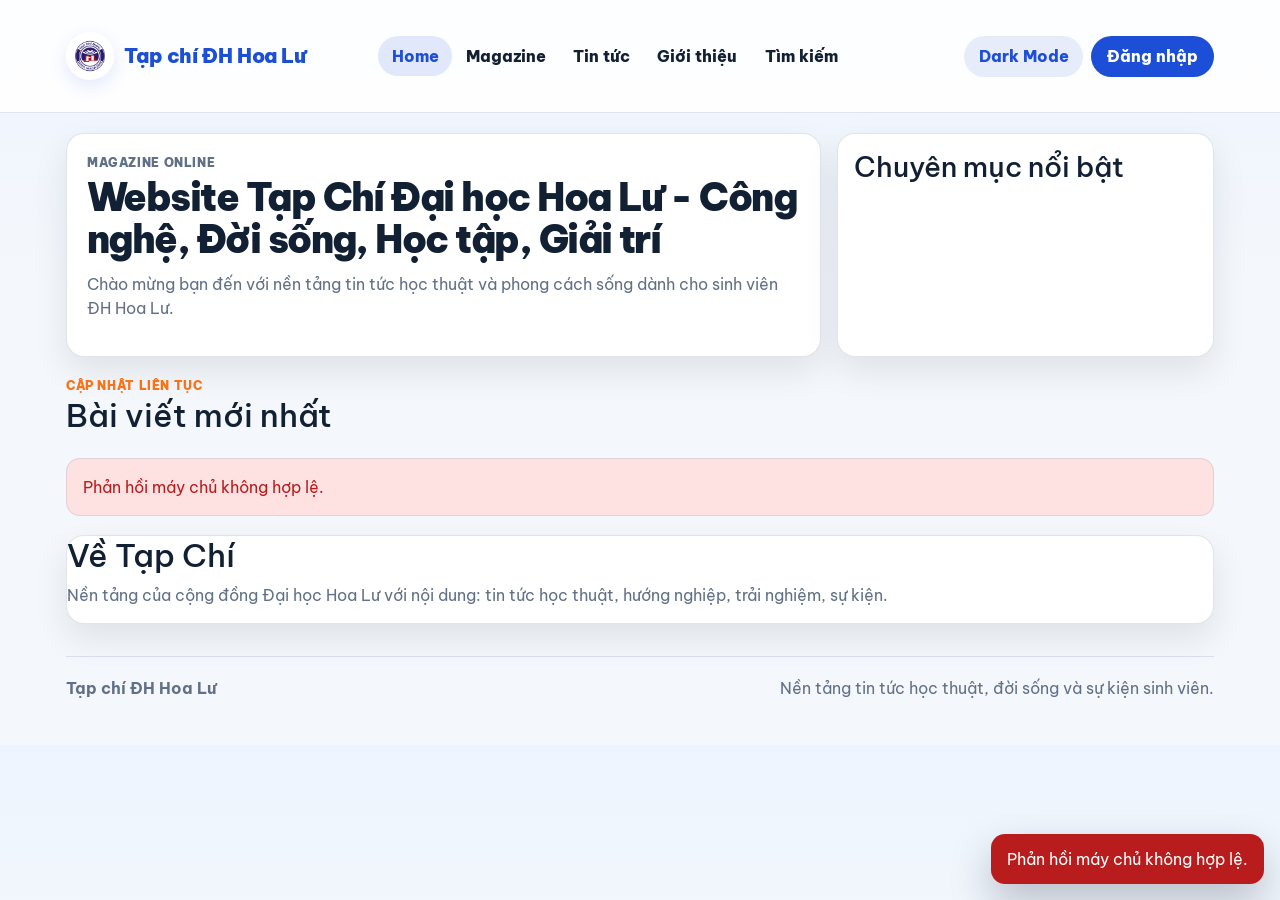
==== pages/index.html @ 2a37db9c "Sync HluvMZ with fixed magazine UI" ====
<!DOCTYPE html>
<html lang="vi">
<head>
    <meta charset="UTF-8" />
    <meta name="viewport" content="width=device-width, initial-scale=1.0" />
    <title>Tạp chí ĐH Hoa Lư | Trang chủ</title>
    <link rel="preconnect" href="https://fonts.googleapis.com">
    <link rel="preconnect" href="https://fonts.gstatic.com" crossorigin>
    <link href="https://fonts.googleapis.com/css2?family=Be+Vietnam+Pro:wght@400;600;700;800;900&display=swap" rel="stylesheet">
    <link href="https://cdn.jsdelivr.net/npm/bootstrap@5.3.3/dist/css/bootstrap.min.css" rel="stylesheet">
    <link rel="stylesheet" href="../assets/css/main.css" />
</head>
<body>
    <div class="sticky-progress" id="reading-progress"></div>
    <header class="site-header" id="site-header"></header>
    <main>
        <section class="hero">
            <div class="hero-main">
                <p class="story-meta">Magazine Online</p>
                <h1>Website Tạp Chí Đại học Hoa Lư - Công nghệ, Đời sống, Học tập, Giải trí</h1>
                <p>Chào mừng bạn đến với nền tảng tin tức học thuật và phong cách sống dành cho sinh viên ĐH Hoa Lư.</p>
                <div class="filters" id="category-filters"></div>
            </div>
            <aside class="right-aside p-3">
                <h3>Chuyên mục nổi bật</h3>
                <div class="featured-cats" id="featured-cats"></div>
            </aside>
        </section>
        <section id="news" class="section">
            <div class="section-heading">
                <div>
                    <p class="story-meta">Cập nhật liên tục</p>
                    <h2>Bài viết mới nhất</h2>
                </div>
                <button class="chip" id="load-more">Xem thêm</button>
            </div>
            <div id="articles" class="story-grid"></div>
        </section>
        <section id="about" class="section">
            <div class="panel">
                <h2>Về Tạp Chí</h2>
                <p style="color:var(--muted);">Nền tảng của cộng đồng Đại học Hoa Lư với nội dung: tin tức học thuật, hướng nghiệp, trải nghiệm, sự kiện.</p>
            </div>
        </section>
    </main>
    <button id="back-top">↑</button>
    <script src="https://cdn.jsdelivr.net/npm/bootstrap@5.3.3/dist/js/bootstrap.bundle.min.js"></script>
    <script src="../config/constants.js"></script>
    <script src="../config/messages.js"></script>
    <script src="../utils/storage.js"></script>
    <script src="../utils/validators.js"></script>
    <script src="../utils/helpers.js"></script>
    <script src="../services/api.js"></script>
    <script src="../services/postService.js"></script>
    <script src="../services/userService.js"></script>
    <script src="../services/bookmarkService.js"></script>
    <script src="../services/authService.js"></script>
    <script src="../components/articleCard.js"></script>
    <script src="../components/header.js"></script>
    <script src="../components/footer.js"></script>
    <script src="../scripts/index.js"></script>
</body>
</html>
---- assets/css/main.css ----
:root{
    --bg:#f4f7fb;
    --surface:#fff;
    --text:#122033;
    --muted:#607086;
    --accent:#1d4ed8;
    --accent-2:#f97316;
    --line:rgba(148,163,184,.28);
    --shadow:0 14px 35px rgba(15,23,42,.09);
}

[data-theme="dark"]{
    --bg:#07111f;
    --surface:#111d2f;
    --text:#e8eef8;
    --muted:#9fb0c8;
    --accent:#60a5fa;
    --accent-2:#fb923c;
    --line:rgba(148,163,184,.2);
    --shadow:0 18px 45px rgba(0,0,0,.25);
}

*{box-sizing:border-box}
body{margin:0;background:linear-gradient(180deg,#eef5ff 0%,var(--bg) 38%,var(--bg) 100%);color:var(--text);font-family:"Be Vietnam Pro",Inter,system-ui,-apple-system,Segoe UI,sans-serif}
[data-theme="dark"] body{background:linear-gradient(180deg,#07111f 0%,#0b1422 45%,#07111f 100%)}
a{text-decoration:none}
input,select,textarea,button{font:inherit}
body,p,h1,h2,h3,h4,h5,h6,span,small,strong,li,article,section,div,label{cursor:default}
a,button,select,.chip,.btn,.story-card,.cardsmall,.tab,.profile-tab,.profile-action,.user-area,.featured-cats button{cursor:pointer}
input,textarea,[contenteditable="true"]{cursor:text}

.site-header{position:sticky;top:0;z-index:1030;background:rgba(255,255,255,.88);backdrop-filter:blur(16px);border-bottom:1px solid var(--line)}
[data-theme="dark"] .site-header{background:rgba(17,29,47,.9)}
.site-navbar{min-height:74px}
.brand{display:flex;align-items:center;gap:.65rem;font-weight:900;color:var(--accent)!important;letter-spacing:-.02em}
.site-logo{width:48px;height:48px;border-radius:50%;object-fit:contain;background:#fff;box-shadow:0 6px 18px rgba(29,78,216,.12)}
.nav-links .nav-link{font-weight:750;color:var(--text);border-radius:999px;padding:.5rem .85rem!important}
.nav-links .nav-link:hover,.nav-links .nav-link.active{background:rgba(29,78,216,.12);color:var(--accent)!important}
.navbar-toggler{border-color:var(--line)}
.actions{margin-left:auto}
.chip,.btn{border:0;border-radius:999px;cursor:pointer;padding:.52rem .9rem;font-weight:750}
.chip{background:rgba(29,78,216,.1);color:var(--accent)}
.chip.active{background:rgba(29,78,216,.2);color:var(--accent);box-shadow:inset 0 0 0 1px rgba(29,78,216,.18)}
.btn{background:var(--accent);color:#fff}
.btn.primary{background:var(--accent)}
.btn.secondary{background:var(--accent-2)}
.auth-area{display:flex;align-items:center}
.user-area{display:flex;align-items:center;gap:.55rem;border:0;border-radius:999px;background:rgba(29,78,216,.08);color:var(--text);padding:.25rem .6rem;cursor:pointer;max-width:220px}
.user-area img{width:38px;height:38px;border-radius:50%;object-fit:cover;border:2px solid var(--accent)}
.user-name{font-size:.9rem;font-weight:800;white-space:nowrap;overflow:hidden;text-overflow:ellipsis}

.sticky-progress{position:fixed;top:0;left:0;width:100%;height:4px;background:var(--accent);z-index:1040;transform:scaleX(0);transform-origin:left}
.hero{max-width:1180px;margin:1.25rem auto;padding:0 1rem;display:grid;grid-template-columns:2fr 1fr;gap:1rem}
.hero-main,.hero-left,.right-aside,.panel,.section-card{background:var(--surface);border-radius:18px;box-shadow:var(--shadow);border:1px solid var(--line)}
.hero-main,.hero-left{padding:1.25rem}
.hero h1{font-size:clamp(1.8rem,3vw,3rem);line-height:1.08;font-weight:900;letter-spacing:-.04em;margin:.25rem 0 .75rem}
.hero p{color:var(--muted)}
.filters,.featured-cats{display:flex;flex-wrap:wrap;gap:.55rem;margin-top:1rem}
.featured-cats button{padding:.45rem .8rem;border:1px solid var(--line);background:var(--surface);color:var(--accent);border-radius:999px;font-weight:750}
.section,.container{max-width:1180px;margin:1.2rem auto;padding:0 1rem}
.section-heading{display:flex;align-items:center;justify-content:space-between;gap:1rem;margin-bottom:1rem}
.story-meta{margin:0;font-size:.78rem;font-weight:900;color:var(--accent-2);text-transform:uppercase;letter-spacing:.05em}
.story-grid{display:grid;grid-template-columns:repeat(3,minmax(0,1fr));gap:1rem}
.story-card{background:var(--surface);border:1px solid var(--line);border-radius:18px;overflow:hidden;cursor:pointer;box-shadow:var(--shadow);transition:transform .18s,box-shadow .18s}
.story-card:hover{transform:translateY(-4px);box-shadow:0 20px 40px rgba(15,23,42,.16)}
.story-card img{width:100%;height:178px;object-fit:cover;display:block;background:#e2e8f0}
.story-body{padding:1rem}
.story-title{font-size:1.08rem;line-height:1.35;margin:.35rem 0 .65rem;font-weight:900}
.story-desc{color:var(--muted);margin:0}
.story-date{display:inline-block;margin-top:.75rem;color:var(--muted);font-size:.84rem}

.container > .panel,.panel + .panel,.footer-section{margin-top:1rem}
.user-info{display:flex;gap:1rem;align-items:center}
.user-info img{width:90px;height:90px;border-radius:50%;object-fit:cover;border:3px solid var(--accent)}
.profile-extra{color:var(--muted);font-weight:750;margin:.25rem 0 .75rem}
.divider{height:1px;background:var(--line);margin:1rem 0}
.profile-tabs{display:flex;flex-wrap:wrap;gap:.65rem;margin-top:1rem}
.profile-tab{display:inline-flex;align-items:center;gap:.45rem;border:0;border-radius:999px;background:rgba(29,78,216,.1);color:var(--accent);padding:.65rem 1rem;font-weight:850}
.profile-tab.active{background:var(--accent);color:#fff}
.profile-view{display:none}
.profile-view.active{display:block}
.profile-actions{display:grid;grid-template-columns:repeat(4,minmax(0,1fr));gap:.85rem}
.profile-action{display:flex;align-items:center;justify-content:space-between;gap:.75rem;min-height:74px;padding:1rem;border-radius:18px;background:rgba(29,78,216,.09);color:var(--accent);font-weight:900;border:1px solid rgba(29,78,216,.18);transition:.18s}
.profile-action:hover{transform:translateY(-2px);background:rgba(29,78,216,.14);color:var(--accent)}
.profile-action.primary{background:var(--accent);color:#fff;justify-content:center}
.account-actions{display:flex;flex-wrap:wrap;gap:.65rem}
.security-note{color:var(--muted);margin:.25rem 0 1rem}
.card-actions{display:flex;flex-wrap:wrap;gap:.45rem;margin-top:.75rem}
.btn-small{font-size:.85rem;padding:.42rem .7rem}
.btn-edit{background:#0284c7}
.btn-delete,.btn-logout{background:#dc2626}

form label{display:block;margin:.75rem 0 .35rem;font-weight:800}
form input,form select,form textarea,.search-box input{display:block;width:100%;padding:.78rem .9rem;border:1px solid #cbd5e1;border-radius:12px;background:var(--surface);color:var(--text);outline:0}
form input:focus,form select:focus,form textarea:focus,.search-box input:focus{border-color:var(--accent);box-shadow:0 0 0 4px rgba(29,78,216,.13)}
form textarea{min-height:150px;resize:vertical}
.image-preview{display:block;max-width:220px;max-height:220px;margin:.5rem 0;border-radius:14px;object-fit:cover;border:1px solid var(--line)}
.search-box{width:100%;max-width:680px;margin:1rem auto;display:flex;gap:.65rem}
.search-box button{border-radius:12px;padding:.78rem 1.2rem;background:var(--accent);color:#fff;border:0;font-weight:850}

.article-header{background:var(--surface);border:1px solid var(--line);border-radius:18px;padding:1.2rem;box-shadow:var(--shadow);margin-bottom:1rem}
.article-header h1{font-weight:950;letter-spacing:-.035em}
.meta-grid{display:grid;grid-template-columns:repeat(3,1fr);gap:.8rem}
.meta-grid div{background:rgba(29,78,216,.06);border-radius:14px;padding:.85rem}
.article-actions{margin-top:1rem;display:flex;flex-wrap:wrap;align-items:center;gap:.65rem}
.like-count{color:var(--muted);font-weight:800}
.article-cover{background:var(--surface);border:1px solid var(--line);border-radius:18px;box-shadow:var(--shadow);overflow:hidden}
.article-cover img{width:100%;height:auto;max-height:none;object-fit:contain;display:block;background:var(--surface)}
.article-content{margin-top:1rem;background:var(--surface);border:1px solid var(--line);border-radius:18px;padding:1.2rem;line-height:1.85;color:var(--text)}
.tag-list{display:flex;flex-wrap:wrap;gap:.45rem;margin-top:1rem}
.tag-pill{background:rgba(14,165,233,.15);color:#0369a1;padding:.4rem .8rem;border-radius:999px;font-weight:750}
.comments{margin-top:1.25rem}
.comment-form textarea{min-height:110px}
.comment-list{display:grid;gap:.8rem;margin-top:1rem}
.comment-item{display:flex;gap:.75rem;border:1px solid var(--line);background:rgba(29,78,216,.04);border-radius:16px;padding:.85rem}
.comment-avatar{width:42px;height:42px;border-radius:50%;object-fit:cover;border:2px solid rgba(29,78,216,.25);flex:0 0 auto;background:#e2e8f0}
.comment-body{min-width:0;flex:1}
.comment-head{display:flex;align-items:center;justify-content:space-between;gap:.75rem;margin-bottom:.25rem}
.comment-head strong{font-weight:900}
.comment-head small{color:var(--muted)}
.comment-body p{margin:0;line-height:1.6;color:var(--text);white-space:pre-wrap}
.related{margin-top:2rem}
.related-grid{display:grid;grid-template-columns:repeat(4,minmax(0,1fr));gap:1rem}
.cardsmall{background:var(--surface);border:1px solid var(--line);border-radius:16px;overflow:hidden;box-shadow:var(--shadow);cursor:pointer}
.cardsmall img{width:100%;height:120px;object-fit:cover}

.auth-page{min-height:100vh;display:flex;align-items:center;justify-content:center;padding:1rem}
.auth-card{width:100%;max-width:430px;background:var(--surface);border:1px solid var(--line);border-radius:20px;box-shadow:var(--shadow);padding:1.3rem}
.tabs{display:flex;gap:.4rem;margin-bottom:1rem}
.tab{flex:1;text-align:center;border:1px solid var(--line);border-radius:12px;padding:.65rem;cursor:pointer;font-weight:850}
.tab.active{background:var(--accent);color:#fff;border-color:var(--accent)}
.link-row{color:var(--muted);text-align:center;margin:.9rem 0 0}

.modal{display:none;position:fixed;inset:0;background:rgba(15,23,42,.55);z-index:2000;align-items:center;justify-content:center;padding:1rem}
.modal.active{display:flex}
.modal-content{background:var(--surface);border-radius:18px;padding:1.5rem;width:min(540px,100%);box-shadow:var(--shadow);border:1px solid var(--line)}
.btn-close{float:right}
.site-footer{margin-top:2rem;color:var(--muted)}
.site-footer-inner{display:flex;align-items:center;justify-content:space-between;gap:1rem;border-top:1px solid var(--line);padding:1.2rem 0 1.6rem}
#back-top,.backtop{position:fixed;right:1rem;bottom:1rem;width:46px;height:46px;border:0;border-radius:50%;background:var(--accent);color:#fff;display:none;align-items:center;justify-content:center;z-index:1030}
.ui-state{grid-column:1/-1;margin:0;padding:1rem;border-radius:14px;background:var(--surface);color:var(--muted);border:1px solid var(--line)}
.ui-state-error{color:#b91c1c;background:#fee2e2}
.app-toast{position:fixed;right:1rem;bottom:1rem;z-index:3000;max-width:min(360px,calc(100vw - 2rem));padding:.8rem 1rem;border-radius:14px;background:#0f172a;color:#fff;box-shadow:0 18px 40px rgba(15,23,42,.25);opacity:0;pointer-events:none;transform:translateY(12px);transition:.2s}
.app-toast:not(:empty){opacity:1;transform:translateY(0)}
.app-toast-error{background:#b91c1c}.app-toast-success{background:#15803d}

@media(max-width:991.98px){
    .hero{grid-template-columns:1fr}
    .right-aside{display:block}
    .story-grid{grid-template-columns:repeat(2,minmax(0,1fr))}
    .related-grid{grid-template-columns:repeat(2,minmax(0,1fr))}
    .actions{align-items:flex-start!important;margin-top:.75rem}
    .profile-actions{grid-template-columns:repeat(2,minmax(0,1fr))}
}

@media(max-width:575.98px){
    .site-logo{width:40px;height:40px}
    .brand span{font-size:1rem}
    .hero,.section,.container{padding:0 .85rem;margin:1rem auto}
    .story-grid,.related-grid,.meta-grid{grid-template-columns:1fr}
    .section-heading{align-items:flex-start;flex-direction:column}
    .search-box{flex-direction:column}
    .article-cover img{height:auto}
    .comment-item{align-items:flex-start}
    .comment-head{align-items:flex-start;flex-direction:column;gap:.15rem}
    .user-info{align-items:flex-start;flex-direction:column}
    .site-footer-inner{flex-direction:column;align-items:flex-start}
    .profile-actions{grid-template-columns:1fr}
}
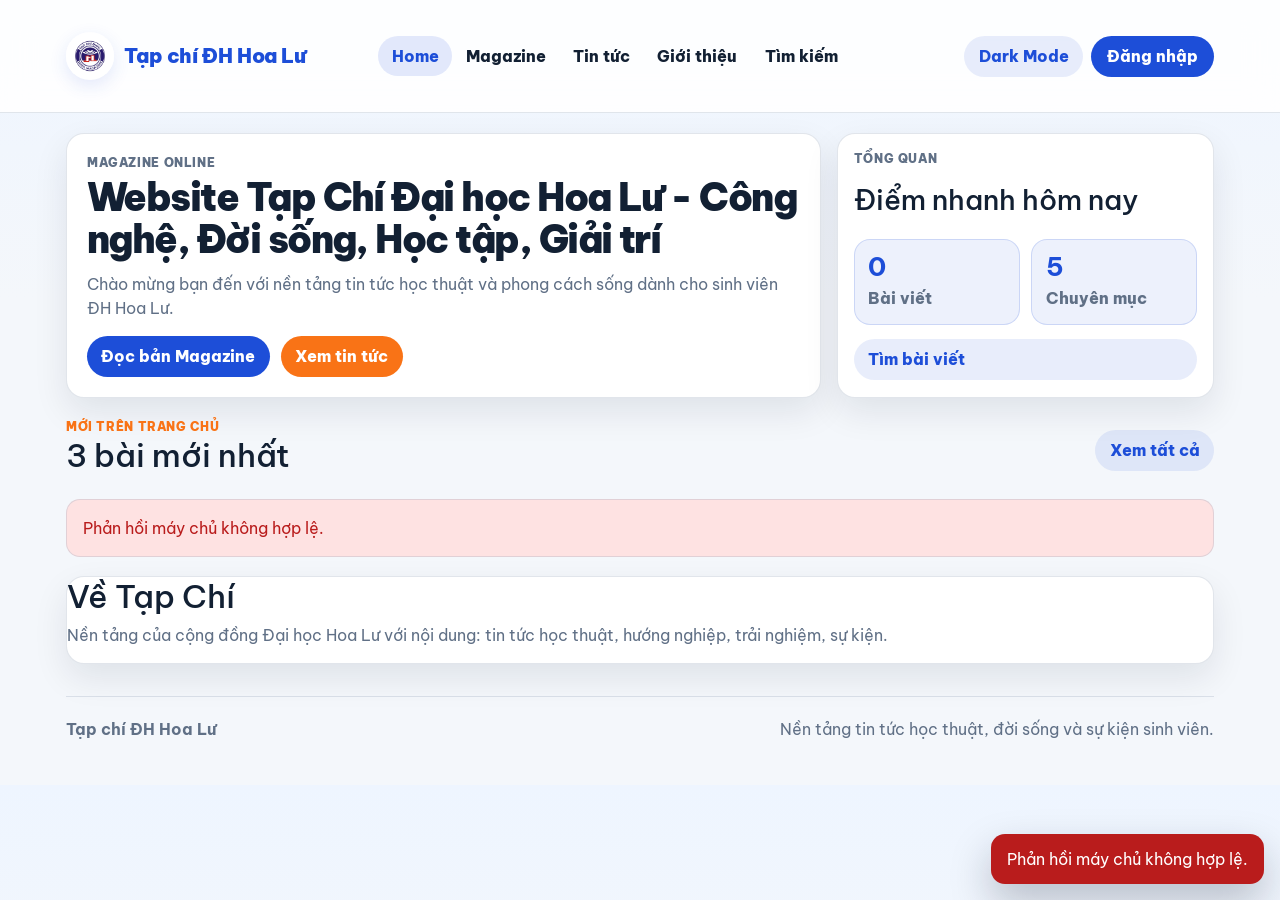
==== commit 5d14b34c: "Differentiate home magazine and news pages" ====
--- a/pages/index.html
+++ b/pages/index.html
@@ -19,20 +19,28 @@
                 <p class="story-meta">Magazine Online</p>
                 <h1>Website Tạp Chí Đại học Hoa Lư - Công nghệ, Đời sống, Học tập, Giải trí</h1>
                 <p>Chào mừng bạn đến với nền tảng tin tức học thuật và phong cách sống dành cho sinh viên ĐH Hoa Lư.</p>
-                <div class="filters" id="category-filters"></div>
+                <div class="hero-actions">
+                    <a class="btn primary" href="magazine.html">Đọc bản Magazine</a>
+                    <a class="btn secondary" href="category.html?id=0">Xem tin tức</a>
+                </div>
             </div>
-            <aside class="right-aside p-3">
-                <h3>Chuyên mục nổi bật</h3>
-                <div class="featured-cats" id="featured-cats"></div>
+            <aside class="right-aside p-3 home-digest">
+                <p class="story-meta">Tổng quan</p>
+                <h3>Điểm nhanh hôm nay</h3>
+                <div class="home-metrics">
+                    <div><strong id="home-post-count">0</strong><span>Bài viết</span></div>
+                    <div><strong id="home-category-count">5</strong><span>Chuyên mục</span></div>
+                </div>
+                <a class="chip" href="search.html">Tìm bài viết</a>
             </aside>
         </section>
         <section id="news" class="section">
             <div class="section-heading">
                 <div>
-                    <p class="story-meta">Cập nhật liên tục</p>
-                    <h2>Bài viết mới nhất</h2>
+                    <p class="story-meta">Mới trên trang chủ</p>
+                    <h2>3 bài mới nhất</h2>
                 </div>
-                <button class="chip" id="load-more">Xem thêm</button>
+                <a class="chip" href="category.html?id=0">Xem tất cả</a>
             </div>
             <div id="articles" class="story-grid"></div>
         </section>
--- a/assets/css/main.css
+++ b/assets/css/main.css
@@ -55,6 +55,12 @@
 .hero-main,.hero-left{padding:1.25rem}
 .hero h1{font-size:clamp(1.8rem,3vw,3rem);line-height:1.08;font-weight:900;letter-spacing:-.04em;margin:.25rem 0 .75rem}
 .hero p{color:var(--muted)}
+.hero-actions{display:flex;flex-wrap:wrap;gap:.7rem;margin-top:1rem}
+.home-digest{display:flex;flex-direction:column;gap:.9rem}
+.home-metrics{display:grid;grid-template-columns:repeat(2,minmax(0,1fr));gap:.7rem}
+.home-metrics div{background:rgba(29,78,216,.08);border:1px solid rgba(29,78,216,.16);border-radius:16px;padding:.85rem}
+.home-metrics strong{display:block;font-size:1.65rem;color:var(--accent);line-height:1}
+.home-metrics span{display:block;margin-top:.35rem;color:var(--muted);font-weight:750}
 .filters,.featured-cats{display:flex;flex-wrap:wrap;gap:.55rem;margin-top:1rem}
 .featured-cats button{padding:.45rem .8rem;border:1px solid var(--line);background:var(--surface);color:var(--accent);border-radius:999px;font-weight:750}
 .section,.container{max-width:1180px;margin:1.2rem auto;padding:0 1rem}
@@ -66,7 +72,7 @@
 .story-card img{width:100%;height:178px;object-fit:cover;display:block;background:#e2e8f0}
 .story-body{padding:1rem}
 .story-title{font-size:1.08rem;line-height:1.35;margin:.35rem 0 .65rem;font-weight:900}
-.story-desc{color:var(--muted);margin:0}
+.story-desc{color:var(--muted);margin:0;line-height:1.6;display:-webkit-box;-webkit-line-clamp:3;-webkit-box-orient:vertical;overflow:hidden;text-overflow:ellipsis}
 .story-date{display:inline-block;margin-top:.75rem;color:var(--muted);font-size:.84rem}
 
 .container > .panel,.panel + .panel,.footer-section{margin-top:1rem}
@@ -123,6 +129,20 @@
 .related-grid{display:grid;grid-template-columns:repeat(4,minmax(0,1fr));gap:1rem}
 .cardsmall{background:var(--surface);border:1px solid var(--line);border-radius:16px;overflow:hidden;box-shadow:var(--shadow);cursor:pointer}
 .cardsmall img{width:100%;height:120px;object-fit:cover}
+.editor-picks{display:grid;gap:.7rem;margin-top:1rem}
+.editor-pick{display:grid;grid-template-columns:42px 1fr;align-items:center;gap:.7rem;text-align:left;border:1px solid var(--line);background:var(--surface);color:var(--text);border-radius:16px;padding:.8rem;cursor:pointer}
+.editor-pick span{display:grid;place-items:center;width:38px;height:38px;border-radius:50%;background:rgba(249,115,22,.15);color:var(--accent-2);font-weight:950}
+.editor-pick strong{line-height:1.35}
+.magazine-cover-card{display:grid;grid-template-columns:1.25fr .85fr;gap:1rem;align-items:center;background:var(--surface);border:1px solid var(--line);border-radius:22px;box-shadow:var(--shadow);overflow:hidden}
+.magazine-cover-card img{width:100%;height:360px;object-fit:cover;background:#e2e8f0}
+.magazine-cover-card div{padding:1.2rem}
+.magazine-cover-card h3{font-size:clamp(1.4rem,2.5vw,2.4rem);line-height:1.15;font-weight:950;letter-spacing:-.035em}
+.magazine-cover-card p{color:var(--muted);line-height:1.7}
+.magazine-sections{display:grid;gap:1rem}
+.magazine-section{background:var(--surface);border:1px solid var(--line);border-radius:20px;box-shadow:var(--shadow);padding:1rem}
+.category-toolbar{display:grid;grid-template-columns:1fr minmax(220px,320px);gap:1rem;align-items:center}
+.category-toolbar .filters{margin-top:0}
+.category-toolbar input{display:block;width:100%;padding:.78rem .9rem;border:1px solid #cbd5e1;border-radius:999px;background:var(--surface);color:var(--text);outline:0}
 
 .auth-page{min-height:100vh;display:flex;align-items:center;justify-content:center;padding:1rem}
 .auth-card{width:100%;max-width:430px;background:var(--surface);border:1px solid var(--line);border-radius:20px;box-shadow:var(--shadow);padding:1.3rem}
@@ -146,6 +166,9 @@
 
 @media(max-width:991.98px){
     .hero{grid-template-columns:1fr}
+    .magazine-cover-card{grid-template-columns:1fr}
+    .magazine-cover-card img{height:260px}
+    .category-toolbar{grid-template-columns:1fr}
     .right-aside{display:block}
     .story-grid{grid-template-columns:repeat(2,minmax(0,1fr))}
     .related-grid{grid-template-columns:repeat(2,minmax(0,1fr))}
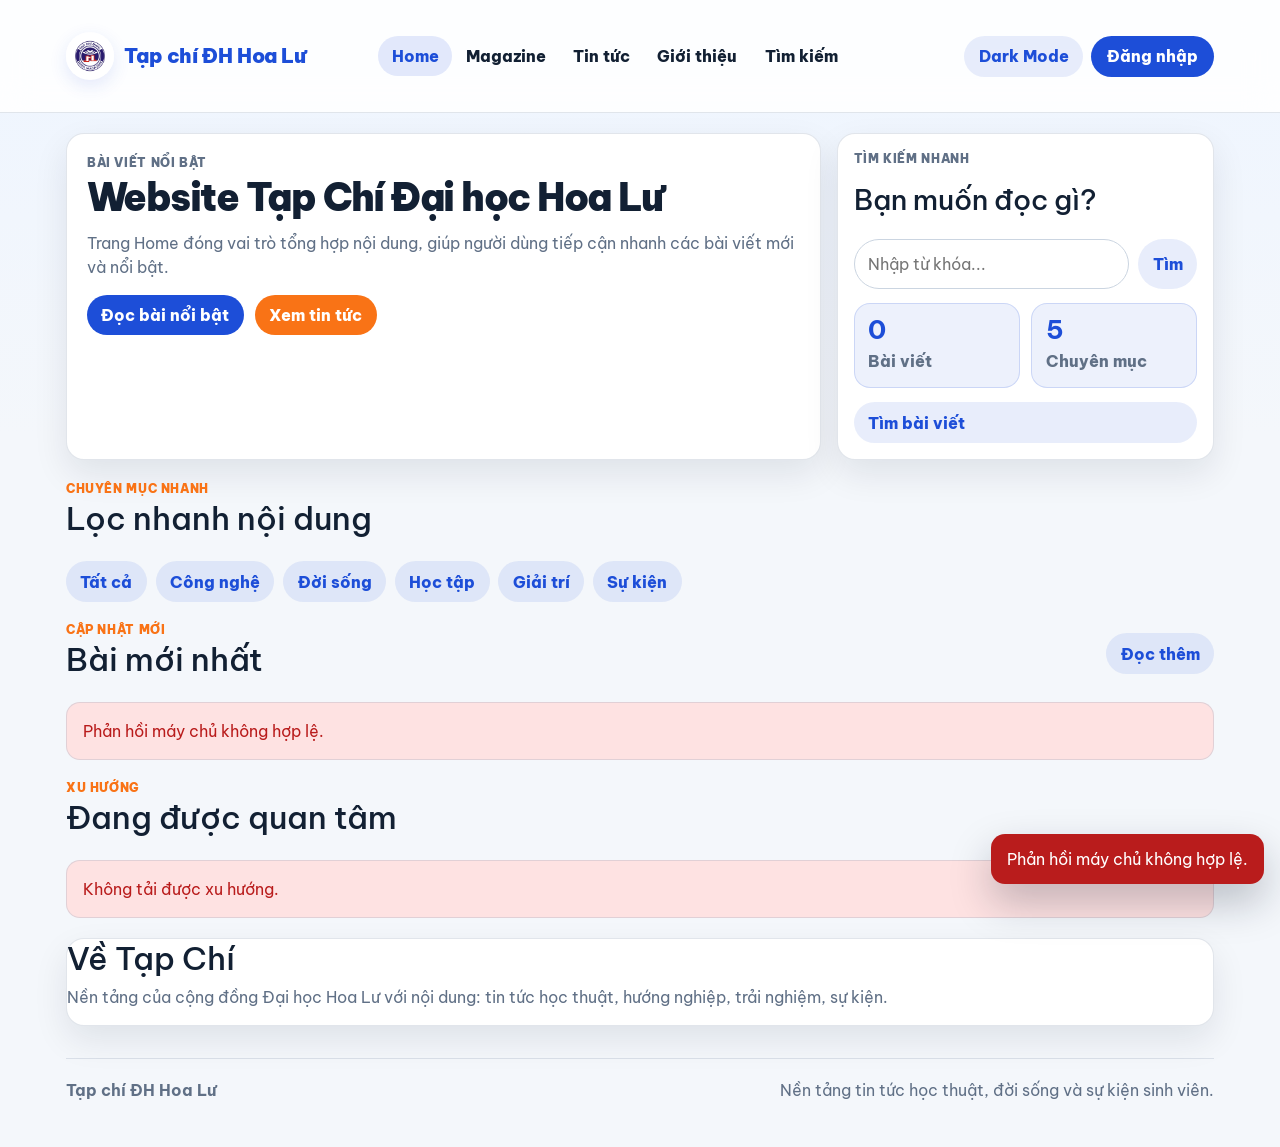
==== commit 350cb460: "Align home magazine and news roles" ====
--- a/pages/index.html
+++ b/pages/index.html
@@ -16,17 +16,21 @@
     <main>
         <section class="hero">
             <div class="hero-main">
-                <p class="story-meta">Magazine Online</p>
-                <h1>Website Tạp Chí Đại học Hoa Lư - Công nghệ, Đời sống, Học tập, Giải trí</h1>
-                <p>Chào mừng bạn đến với nền tảng tin tức học thuật và phong cách sống dành cho sinh viên ĐH Hoa Lư.</p>
+                <p class="story-meta">Bài viết nổi bật</p>
+                <h1 id="home-hero-title">Website Tạp Chí Đại học Hoa Lư</h1>
+                <p id="home-hero-desc">Trang Home đóng vai trò tổng hợp nội dung, giúp người dùng tiếp cận nhanh các bài viết mới và nổi bật.</p>
                 <div class="hero-actions">
-                    <a class="btn primary" href="magazine.html">Đọc bản Magazine</a>
+                    <a class="btn primary" id="home-hero-link" href="magazine.html">Đọc bài nổi bật</a>
                     <a class="btn secondary" href="category.html?id=0">Xem tin tức</a>
                 </div>
             </div>
             <aside class="right-aside p-3 home-digest">
-                <p class="story-meta">Tổng quan</p>
-                <h3>Điểm nhanh hôm nay</h3>
+                <p class="story-meta">Tìm kiếm nhanh</p>
+                <h3>Bạn muốn đọc gì?</h3>
+                <div class="quick-search">
+                    <input id="home-search-input" type="search" placeholder="Nhập từ khóa..." />
+                    <button class="chip" id="home-search-btn" type="button">Tìm</button>
+                </div>
                 <div class="home-metrics">
                     <div><strong id="home-post-count">0</strong><span>Bài viết</span></div>
                     <div><strong id="home-category-count">5</strong><span>Chuyên mục</span></div>
@@ -37,12 +41,30 @@
         <section id="news" class="section">
             <div class="section-heading">
                 <div>
-                    <p class="story-meta">Mới trên trang chủ</p>
-                    <h2>3 bài mới nhất</h2>
+                    <p class="story-meta">Chuyên mục nhanh</p>
+                    <h2>Lọc nhanh nội dung</h2>
                 </div>
-                <a class="chip" href="category.html?id=0">Xem tất cả</a>
             </div>
-            <div id="articles" class="story-grid"></div>
+            <div id="home-category-filters" class="filters"></div>
+        </section>
+        <section class="section">
+            <div class="section-heading">
+                <div>
+                    <p class="story-meta">Cập nhật mới</p>
+                    <h2>Bài mới nhất</h2>
+                </div>
+                <a class="chip" href="magazine.html">Đọc thêm</a>
+            </div>
+            <div id="latest-posts" class="story-grid"></div>
+        </section>
+        <section class="section">
+            <div class="section-heading">
+                <div>
+                    <p class="story-meta">Xu hướng</p>
+                    <h2>Đang được quan tâm</h2>
+                </div>
+            </div>
+            <div id="trending-posts" class="trending-grid"></div>
         </section>
         <section id="about" class="section">
             <div class="panel">
--- a/assets/css/main.css
+++ b/assets/css/main.css
@@ -57,6 +57,8 @@
 .hero p{color:var(--muted)}
 .hero-actions{display:flex;flex-wrap:wrap;gap:.7rem;margin-top:1rem}
 .home-digest{display:flex;flex-direction:column;gap:.9rem}
+.quick-search{display:grid;grid-template-columns:1fr auto;gap:.55rem}
+.quick-search input{display:block;width:100%;padding:.72rem .85rem;border:1px solid #cbd5e1;border-radius:999px;background:var(--surface);color:var(--text);outline:0}
 .home-metrics{display:grid;grid-template-columns:repeat(2,minmax(0,1fr));gap:.7rem}
 .home-metrics div{background:rgba(29,78,216,.08);border:1px solid rgba(29,78,216,.16);border-radius:16px;padding:.85rem}
 .home-metrics strong{display:block;font-size:1.65rem;color:var(--accent);line-height:1}
@@ -140,6 +142,14 @@
 .magazine-cover-card p{color:var(--muted);line-height:1.7}
 .magazine-sections{display:grid;gap:1rem}
 .magazine-section{background:var(--surface);border:1px solid var(--line);border-radius:20px;box-shadow:var(--shadow);padding:1rem}
+.magazine-controls{display:grid;gap:.65rem;margin-top:1rem}
+.magazine-controls select{display:block;width:100%;padding:.72rem .85rem;border:1px solid #cbd5e1;border-radius:999px;background:var(--surface);color:var(--text);outline:0}
+.magazine-list{display:grid;grid-template-columns:repeat(2,minmax(0,1fr));gap:1rem}
+.magazine-card{display:grid;grid-template-columns:220px 1fr;background:var(--surface);border:1px solid var(--line);border-radius:20px;overflow:hidden;cursor:pointer;box-shadow:var(--shadow);transition:transform .18s,box-shadow .18s}
+.magazine-card:hover{transform:translateY(-3px);box-shadow:0 20px 40px rgba(15,23,42,.16)}
+.magazine-card img{width:100%;height:100%;min-height:190px;object-fit:cover;background:#e2e8f0}
+.magazine-card .story-body{display:flex;flex-direction:column;justify-content:center}
+.load-more-wrap{text-align:center;margin-top:1rem}
 .category-toolbar{display:grid;grid-template-columns:1fr minmax(220px,320px);gap:1rem;align-items:center}
 .category-toolbar .filters{margin-top:0}
 .category-toolbar input{display:block;width:100%;padding:.78rem .9rem;border:1px solid #cbd5e1;border-radius:999px;background:var(--surface);color:var(--text);outline:0}
@@ -168,6 +178,7 @@
     .hero{grid-template-columns:1fr}
     .magazine-cover-card{grid-template-columns:1fr}
     .magazine-cover-card img{height:260px}
+    .magazine-list{grid-template-columns:1fr}
     .category-toolbar{grid-template-columns:1fr}
     .right-aside{display:block}
     .story-grid{grid-template-columns:repeat(2,minmax(0,1fr))}
@@ -183,6 +194,9 @@
     .story-grid,.related-grid,.meta-grid{grid-template-columns:1fr}
     .section-heading{align-items:flex-start;flex-direction:column}
     .search-box{flex-direction:column}
+    .quick-search{grid-template-columns:1fr}
+    .magazine-card{grid-template-columns:1fr}
+    .magazine-card img{height:210px}
     .article-cover img{height:auto}
     .comment-item{align-items:flex-start}
     .comment-head{align-items:flex-start;flex-direction:column;gap:.15rem}
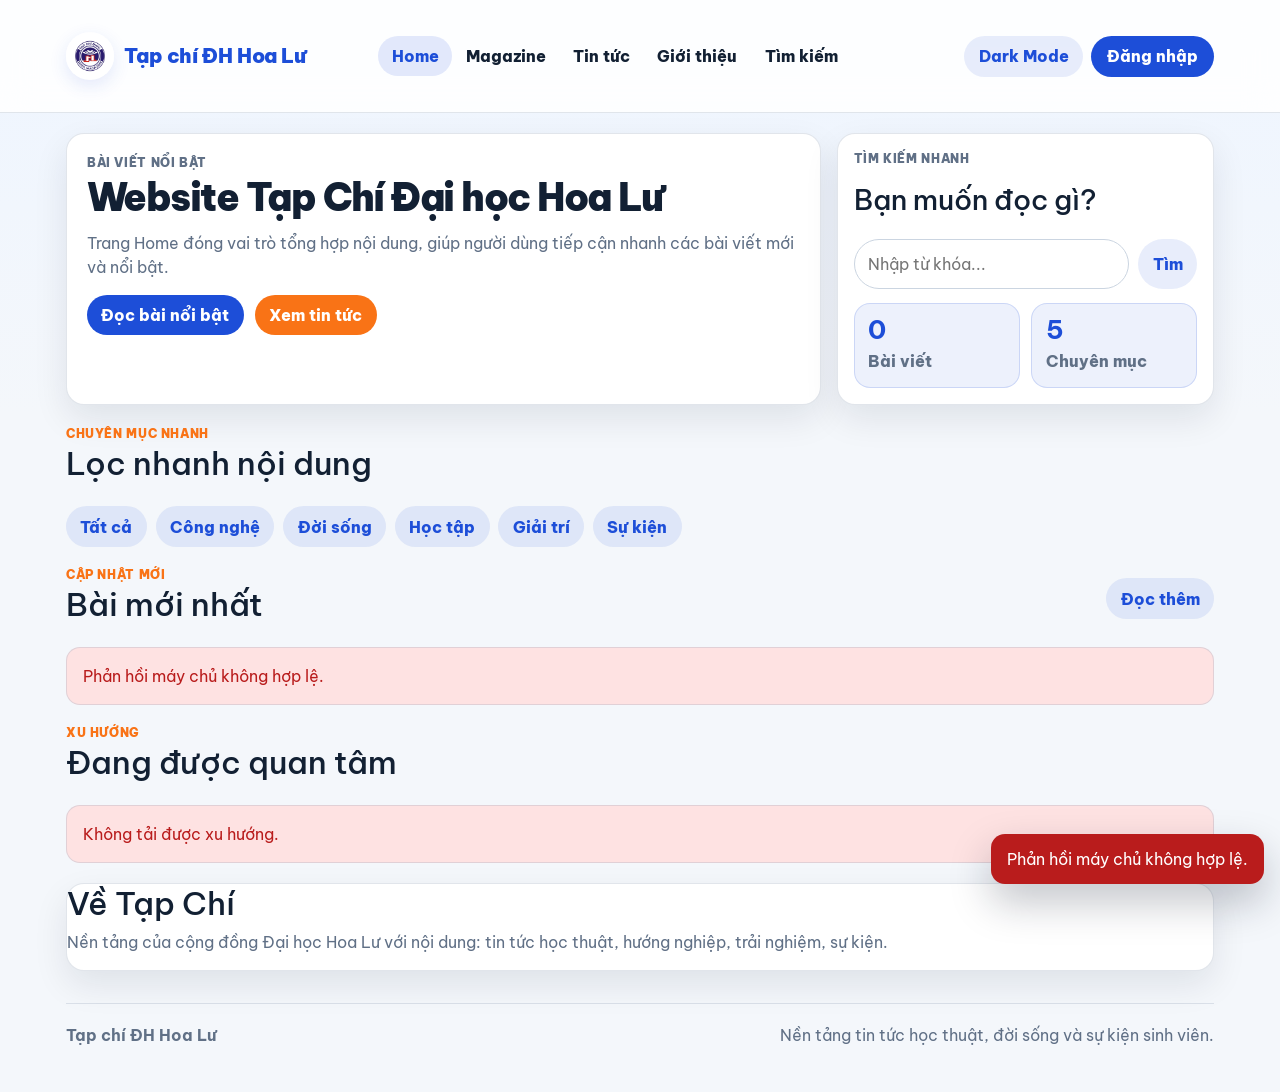
==== commit 9b0e4660: "Polish home trending section" ====
--- a/pages/index.html
+++ b/pages/index.html
@@ -35,7 +35,6 @@
                     <div><strong id="home-post-count">0</strong><span>Bài viết</span></div>
                     <div><strong id="home-category-count">5</strong><span>Chuyên mục</span></div>
                 </div>
-                <a class="chip" href="search.html">Tìm bài viết</a>
             </aside>
         </section>
         <section id="news" class="section">
--- a/assets/css/main.css
+++ b/assets/css/main.css
@@ -76,6 +76,14 @@
 .story-title{font-size:1.08rem;line-height:1.35;margin:.35rem 0 .65rem;font-weight:900}
 .story-desc{color:var(--muted);margin:0;line-height:1.6;display:-webkit-box;-webkit-line-clamp:3;-webkit-box-orient:vertical;overflow:hidden;text-overflow:ellipsis}
 .story-date{display:inline-block;margin-top:.75rem;color:var(--muted);font-size:.84rem}
+.trending-grid{display:grid;grid-template-columns:repeat(5,minmax(0,1fr));gap:.9rem}
+.trending-row{display:grid;grid-template-columns:auto 1fr;align-items:start;gap:.75rem;min-height:116px;padding:1rem;border:1px solid var(--line);border-radius:18px;background:linear-gradient(145deg,rgba(255,255,255,.96),rgba(239,246,255,.92));box-shadow:var(--shadow);color:var(--text);transition:transform .18s,box-shadow .18s,border-color .18s}
+[data-theme="dark"] .trending-row{background:linear-gradient(145deg,rgba(17,29,47,.96),rgba(15,23,42,.92))}
+.trending-row:hover{transform:translateY(-4px);box-shadow:0 20px 40px rgba(15,23,42,.16);border-color:rgba(29,78,216,.32);color:var(--text)}
+.trending-rank{display:grid;place-items:center;width:42px;height:42px;border-radius:15px;background:rgba(249,115,22,.14);color:var(--accent-2);font-weight:950;font-size:1rem}
+.trending-copy{min-width:0}
+.trending-copy strong{display:-webkit-box;-webkit-line-clamp:2;-webkit-box-orient:vertical;overflow:hidden;line-height:1.35;font-size:1rem}
+.trending-copy small{display:inline-flex;margin-top:.65rem;padding:.25rem .55rem;border-radius:999px;background:rgba(29,78,216,.1);color:var(--accent);font-weight:850}
 
 .container > .panel,.panel + .panel,.footer-section{margin-top:1rem}
 .user-info{display:flex;gap:1rem;align-items:center}
@@ -182,6 +190,7 @@
     .category-toolbar{grid-template-columns:1fr}
     .right-aside{display:block}
     .story-grid{grid-template-columns:repeat(2,minmax(0,1fr))}
+    .trending-grid{grid-template-columns:repeat(2,minmax(0,1fr))}
     .related-grid{grid-template-columns:repeat(2,minmax(0,1fr))}
     .actions{align-items:flex-start!important;margin-top:.75rem}
     .profile-actions{grid-template-columns:repeat(2,minmax(0,1fr))}
@@ -192,6 +201,7 @@
     .brand span{font-size:1rem}
     .hero,.section,.container{padding:0 .85rem;margin:1rem auto}
     .story-grid,.related-grid,.meta-grid{grid-template-columns:1fr}
+    .trending-grid{grid-template-columns:1fr}
     .section-heading{align-items:flex-start;flex-direction:column}
     .search-box{flex-direction:column}
     .quick-search{grid-template-columns:1fr}
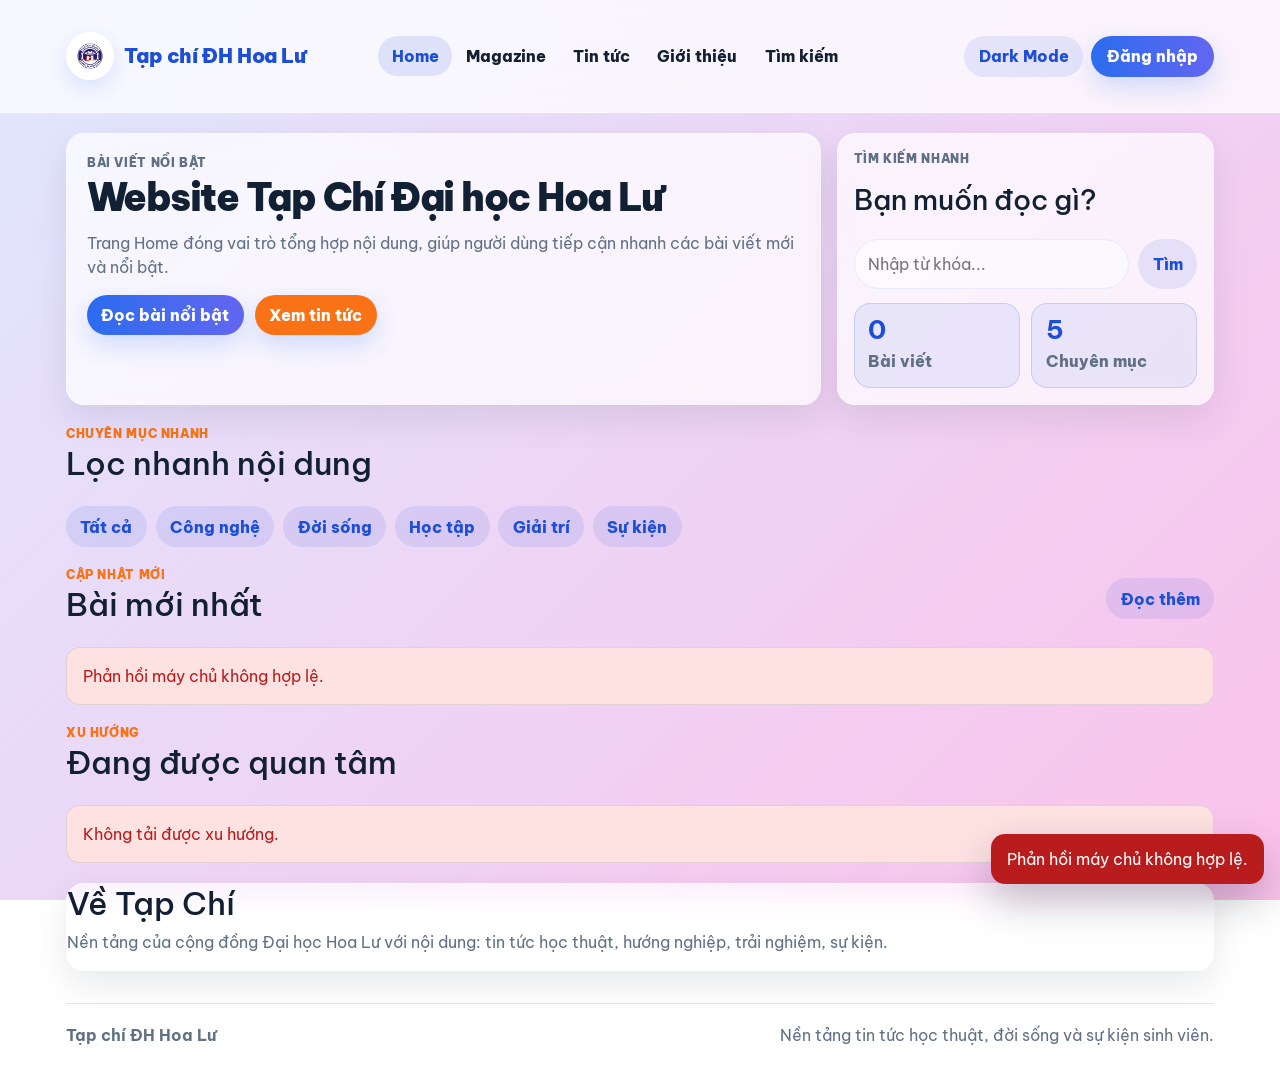
==== commit 9e885cfc: "Fix Vercel static asset paths" ====
--- a/pages/index.html
+++ b/pages/index.html
@@ -8,7 +8,7 @@
     <link rel="preconnect" href="https://fonts.gstatic.com" crossorigin>
     <link href="https://fonts.googleapis.com/css2?family=Be+Vietnam+Pro:wght@400;600;700;800;900&display=swap" rel="stylesheet">
     <link href="https://cdn.jsdelivr.net/npm/bootstrap@5.3.3/dist/css/bootstrap.min.css" rel="stylesheet">
-    <link rel="stylesheet" href="../assets/css/main.css" />
+    <link rel="stylesheet" href="/assets/css/main.css" />
 </head>
 <body>
     <div class="sticky-progress" id="reading-progress"></div>
@@ -74,19 +74,19 @@
     </main>
     <button id="back-top">↑</button>
     <script src="https://cdn.jsdelivr.net/npm/bootstrap@5.3.3/dist/js/bootstrap.bundle.min.js"></script>
-    <script src="../config/constants.js"></script>
-    <script src="../config/messages.js"></script>
-    <script src="../utils/storage.js"></script>
-    <script src="../utils/validators.js"></script>
-    <script src="../utils/helpers.js"></script>
-    <script src="../services/api.js"></script>
-    <script src="../services/postService.js"></script>
-    <script src="../services/userService.js"></script>
-    <script src="../services/bookmarkService.js"></script>
-    <script src="../services/authService.js"></script>
-    <script src="../components/articleCard.js"></script>
-    <script src="../components/header.js"></script>
-    <script src="../components/footer.js"></script>
-    <script src="../scripts/index.js"></script>
+    <script src="/config/constants.js"></script>
+    <script src="/config/messages.js"></script>
+    <script src="/utils/storage.js"></script>
+    <script src="/utils/validators.js"></script>
+    <script src="/utils/helpers.js"></script>
+    <script src="/services/api.js"></script>
+    <script src="/services/postService.js"></script>
+    <script src="/services/userService.js"></script>
+    <script src="/services/bookmarkService.js"></script>
+    <script src="/services/authService.js"></script>
+    <script src="/components/articleCard.js"></script>
+    <script src="/components/header.js"></script>
+    <script src="/components/footer.js"></script>
+    <script src="/scripts/index.js"></script>
 </body>
 </html>
--- a/assets/css/main.css
+++ b/assets/css/main.css
@@ -29,11 +29,14 @@
 a,button,select,.chip,.btn,.story-card,.cardsmall,.tab,.profile-tab,.profile-action,.user-area,.featured-cats button{cursor:pointer}
 input,textarea,[contenteditable="true"]{cursor:text}
 
-.site-header{position:sticky;top:0;z-index:1030;background:rgba(255,255,255,.88);backdrop-filter:blur(16px);border-bottom:1px solid var(--line)}
+[data-theme="light"] body:not(.auth-page),html:not([data-theme]) body:not(.auth-page){background:linear-gradient(135deg,#e0e7ff 0%,#fbc2eb 100%);background-attachment:fixed}
+body:not(.auth-page) > main,body:not(.auth-page) > .hero,body:not(.auth-page) > .section,body:not(.auth-page) > .site-footer{position:relative;z-index:1}
+
+.site-header{position:sticky;top:0;z-index:1030;background:rgba(255,255,255,.72);backdrop-filter:blur(16px);border-bottom:1px solid rgba(255,255,255,.35)}
 [data-theme="dark"] .site-header{background:rgba(17,29,47,.9)}
 .site-navbar{min-height:74px}
 .brand{display:flex;align-items:center;gap:.65rem;font-weight:900;color:var(--accent)!important;letter-spacing:-.02em}
-.site-logo{width:48px;height:48px;border-radius:50%;object-fit:contain;background:#fff;box-shadow:0 6px 18px rgba(29,78,216,.12)}
+.site-logo{width:48px;height:48px;border-radius:50%;object-fit:contain;background:rgba(255,255,255,.92);box-shadow:0 8px 22px rgba(43,108,238,.16);padding:.18rem;border:1px solid rgba(255,255,255,.72)}
 .nav-links .nav-link{font-weight:750;color:var(--text);border-radius:999px;padding:.5rem .85rem!important}
 .nav-links .nav-link:hover,.nav-links .nav-link.active{background:rgba(29,78,216,.12);color:var(--accent)!important}
 .navbar-toggler{border-color:var(--line)}
@@ -41,24 +44,35 @@
 .chip,.btn{border:0;border-radius:999px;cursor:pointer;padding:.52rem .9rem;font-weight:750}
 .chip{background:rgba(29,78,216,.1);color:var(--accent)}
 .chip.active{background:rgba(29,78,216,.2);color:var(--accent);box-shadow:inset 0 0 0 1px rgba(29,78,216,.18)}
-.btn{background:var(--accent);color:#fff}
-.btn.primary{background:var(--accent)}
+.btn{background:linear-gradient(90deg,#2b6cee,#6366f1);color:#fff;box-shadow:0 10px 24px rgba(43,108,238,.2);transition:.2s}
+.btn:hover{transform:translateY(-1px);box-shadow:0 14px 30px rgba(43,108,238,.3)}
+.btn.primary{background:linear-gradient(90deg,#2b6cee,#6366f1)}
 .btn.secondary{background:var(--accent-2)}
 .auth-area{display:flex;align-items:center}
 .user-area{display:flex;align-items:center;gap:.55rem;border:0;border-radius:999px;background:rgba(29,78,216,.08);color:var(--text);padding:.25rem .6rem;cursor:pointer;max-width:220px}
 .user-area img{width:38px;height:38px;border-radius:50%;object-fit:cover;border:2px solid var(--accent)}
+.user-area.admin-user{background:rgba(250,204,21,.13);box-shadow:0 0 0 1px rgba(250,204,21,.22) inset}
+.avatar-frame,.profile-avatar-wrap,.comment-avatar-wrap{position:relative;display:inline-flex;flex-direction:column;align-items:center;gap:.16rem;flex:0 0 auto}
+.admin-avatar img{border-color:#facc15!important;box-shadow:0 0 0 4px rgba(250,204,21,.18),0 0 22px rgba(250,204,21,.72),0 0 38px rgba(249,115,22,.35);animation:adminHalo 2.2s ease-in-out infinite}
+.admin-badge{font-size:.66rem;line-height:1;text-transform:uppercase;letter-spacing:.12em;font-weight:950;color:#facc15;text-shadow:0 0 6px rgba(250,204,21,.95),0 0 14px rgba(249,115,22,.65);animation:adminSparkle 1.65s ease-in-out infinite}
+.user-area .admin-badge{font-size:.55rem;margin-top:-.02rem}
+.rank-badge{display:inline-flex;align-items:center;justify-content:center;gap:.25rem;width:max-content;border-radius:999px;background:rgba(43,108,238,.12);color:#1d4ed8;border:1px solid rgba(43,108,238,.18);padding:.32rem .62rem;font-size:.78rem;font-weight:950;white-space:nowrap}
+.rank-header{font-size:.68rem;padding:.25rem .48rem}
+.rank-comment{font-size:.68rem;padding:.22rem .5rem}
+.rank-admin{background:rgba(250,204,21,.16);color:#b45309;border-color:rgba(250,204,21,.35);text-transform:uppercase;letter-spacing:.08em}
 .user-name{font-size:.9rem;font-weight:800;white-space:nowrap;overflow:hidden;text-overflow:ellipsis}
 
 .sticky-progress{position:fixed;top:0;left:0;width:100%;height:4px;background:var(--accent);z-index:1040;transform:scaleX(0);transform-origin:left}
 .hero{max-width:1180px;margin:1.25rem auto;padding:0 1rem;display:grid;grid-template-columns:2fr 1fr;gap:1rem}
-.hero-main,.hero-left,.right-aside,.panel,.section-card{background:var(--surface);border-radius:18px;box-shadow:var(--shadow);border:1px solid var(--line)}
+.hero-main,.hero-left,.right-aside,.panel,.section-card{background:rgba(255,255,255,.7);backdrop-filter:blur(12px);border-radius:18px;box-shadow:var(--shadow);border:1px solid rgba(255,255,255,.3)}
+[data-theme="dark"] .hero-main,[data-theme="dark"] .hero-left,[data-theme="dark"] .right-aside,[data-theme="dark"] .panel,[data-theme="dark"] .section-card{background:var(--surface);border-color:var(--line)}
 .hero-main,.hero-left{padding:1.25rem}
 .hero h1{font-size:clamp(1.8rem,3vw,3rem);line-height:1.08;font-weight:900;letter-spacing:-.04em;margin:.25rem 0 .75rem}
 .hero p{color:var(--muted)}
 .hero-actions{display:flex;flex-wrap:wrap;gap:.7rem;margin-top:1rem}
 .home-digest{display:flex;flex-direction:column;gap:.9rem}
 .quick-search{display:grid;grid-template-columns:1fr auto;gap:.55rem}
-.quick-search input{display:block;width:100%;padding:.72rem .85rem;border:1px solid #cbd5e1;border-radius:999px;background:var(--surface);color:var(--text);outline:0}
+.quick-search input{display:block;width:100%;padding:.72rem .85rem;border:1px solid rgba(43,108,238,.1);border-radius:999px;background:rgba(255,255,255,.5);color:var(--text);outline:0}
 .home-metrics{display:grid;grid-template-columns:repeat(2,minmax(0,1fr));gap:.7rem}
 .home-metrics div{background:rgba(29,78,216,.08);border:1px solid rgba(29,78,216,.16);border-radius:16px;padding:.85rem}
 .home-metrics strong{display:block;font-size:1.65rem;color:var(--accent);line-height:1}
@@ -69,7 +83,8 @@
 .section-heading{display:flex;align-items:center;justify-content:space-between;gap:1rem;margin-bottom:1rem}
 .story-meta{margin:0;font-size:.78rem;font-weight:900;color:var(--accent-2);text-transform:uppercase;letter-spacing:.05em}
 .story-grid{display:grid;grid-template-columns:repeat(3,minmax(0,1fr));gap:1rem}
-.story-card{background:var(--surface);border:1px solid var(--line);border-radius:18px;overflow:hidden;cursor:pointer;box-shadow:var(--shadow);transition:transform .18s,box-shadow .18s}
+.story-card{background:rgba(255,255,255,.7);backdrop-filter:blur(12px);border:1px solid rgba(255,255,255,.3);border-radius:18px;overflow:hidden;cursor:pointer;box-shadow:var(--shadow);transition:transform .18s,box-shadow .18s}
+[data-theme="dark"] .story-card{background:var(--surface);border-color:var(--line)}
 .story-card:hover{transform:translateY(-4px);box-shadow:0 20px 40px rgba(15,23,42,.16)}
 .story-card img{width:100%;height:178px;object-fit:cover;display:block;background:#e2e8f0}
 .story-body{padding:1rem}
@@ -77,7 +92,7 @@
 .story-desc{color:var(--muted);margin:0;line-height:1.6;display:-webkit-box;-webkit-line-clamp:3;-webkit-box-orient:vertical;overflow:hidden;text-overflow:ellipsis}
 .story-date{display:inline-block;margin-top:.75rem;color:var(--muted);font-size:.84rem}
 .trending-grid{display:grid;grid-template-columns:repeat(5,minmax(0,1fr));gap:.9rem}
-.trending-row{display:grid;grid-template-columns:auto 1fr;align-items:start;gap:.75rem;min-height:116px;padding:1rem;border:1px solid var(--line);border-radius:18px;background:linear-gradient(145deg,rgba(255,255,255,.96),rgba(239,246,255,.92));box-shadow:var(--shadow);color:var(--text);transition:transform .18s,box-shadow .18s,border-color .18s}
+.trending-row{display:grid;grid-template-columns:auto 1fr;align-items:start;gap:.75rem;min-height:116px;padding:1rem;border:1px solid rgba(255,255,255,.3);border-radius:18px;background:rgba(255,255,255,.7);backdrop-filter:blur(12px);box-shadow:var(--shadow);color:var(--text);transition:transform .18s,box-shadow .18s,border-color .18s}
 [data-theme="dark"] .trending-row{background:linear-gradient(145deg,rgba(17,29,47,.96),rgba(15,23,42,.92))}
 .trending-row:hover{transform:translateY(-4px);box-shadow:0 20px 40px rgba(15,23,42,.16);border-color:rgba(29,78,216,.32);color:var(--text)}
 .trending-rank{display:grid;place-items:center;width:42px;height:42px;border-radius:15px;background:rgba(249,115,22,.14);color:var(--accent-2);font-weight:950;font-size:1rem}
@@ -88,6 +103,8 @@
 .container > .panel,.panel + .panel,.footer-section{margin-top:1rem}
 .user-info{display:flex;gap:1rem;align-items:center}
 .user-info img{width:90px;height:90px;border-radius:50%;object-fit:cover;border:3px solid var(--accent)}
+.profile-avatar-wrap .admin-badge{margin-top:.25rem}
+.profile-avatar-wrap .rank-badge{margin-top:.25rem}
 .profile-extra{color:var(--muted);font-weight:750;margin:.25rem 0 .75rem}
 .divider{height:1px;background:var(--line);margin:1rem 0}
 .profile-tabs{display:flex;flex-wrap:wrap;gap:.65rem;margin-top:1rem}
@@ -101,28 +118,48 @@
 .profile-action.primary{background:var(--accent);color:#fff;justify-content:center}
 .account-actions{display:flex;flex-wrap:wrap;gap:.65rem}
 .security-note{color:var(--muted);margin:.25rem 0 1rem}
+.rank-progress{height:12px;border-radius:999px;background:rgba(43,108,238,.12);overflow:hidden;border:1px solid rgba(43,108,238,.12)}
+.rank-progress-bar{height:100%;width:0;background:linear-gradient(90deg,#2b6cee,#6366f1);border-radius:inherit;transition:width .35s}
+.rank-missions{display:grid;grid-template-columns:repeat(5,minmax(0,1fr));gap:.8rem;margin-top:1rem}
+.mission-card{border:1px solid rgba(255,255,255,.3);background:rgba(255,255,255,.55);border-radius:18px;padding:1rem;box-shadow:0 12px 28px rgba(15,23,42,.06)}
+.mission-card h4{font-size:1rem;margin:0 0 .25rem;font-weight:950}
+.mission-card p{color:var(--muted);font-size:.86rem;margin:0 0 .65rem;line-height:1.45}
+.mission-card ul{list-style:none;margin:0;padding:0;display:grid;gap:.45rem}
+.mission-card li{display:flex;gap:.45rem;color:var(--muted);font-size:.86rem;line-height:1.35}
+.mission-card li.done{color:#15803d;font-weight:850}
+.mission-card li span{font-weight:950}
+.rank-admin-list{display:grid;gap:.8rem}
+.rank-admin-row{display:grid;grid-template-columns:58px minmax(180px,1fr) minmax(140px,auto) minmax(260px,auto);gap:.85rem;align-items:center;border:1px solid rgba(255,255,255,.35);background:rgba(255,255,255,.6);border-radius:18px;padding:.85rem;box-shadow:0 12px 28px rgba(15,23,42,.06)}
+.rank-admin-row img{width:52px;height:52px;border-radius:50%;object-fit:cover;background:#e2e8f0;border:2px solid rgba(43,108,238,.2)}
+.rank-admin-copy{display:grid;gap:.2rem}
+.rank-admin-copy strong{font-weight:950}
+.rank-admin-copy small,.rank-admin-meta{color:var(--muted);font-weight:750}
+.rank-admin-meta{display:grid;gap:.25rem;font-size:.88rem}
+.rank-admin-form{display:grid;grid-template-columns:1fr auto;gap:.5rem;align-items:center}
+.rank-admin-form select{margin:0}
 .card-actions{display:flex;flex-wrap:wrap;gap:.45rem;margin-top:.75rem}
 .btn-small{font-size:.85rem;padding:.42rem .7rem}
 .btn-edit{background:#0284c7}
 .btn-delete,.btn-logout{background:#dc2626}
 
 form label{display:block;margin:.75rem 0 .35rem;font-weight:800}
-form input,form select,form textarea,.search-box input{display:block;width:100%;padding:.78rem .9rem;border:1px solid #cbd5e1;border-radius:12px;background:var(--surface);color:var(--text);outline:0}
-form input:focus,form select:focus,form textarea:focus,.search-box input:focus{border-color:var(--accent);box-shadow:0 0 0 4px rgba(29,78,216,.13)}
+form input,form select,form textarea,.search-box input{display:block;width:100%;padding:.78rem .9rem;border:1px solid rgba(43,108,238,.1);border-radius:12px;background:rgba(255,255,255,.55);color:var(--text);outline:0;transition:.2s}
+[data-theme="dark"] form input,[data-theme="dark"] form select,[data-theme="dark"] form textarea,[data-theme="dark"] .search-box input{background:var(--surface);border-color:#cbd5e1}
+form input:focus,form select:focus,form textarea:focus,.search-box input:focus{background:rgba(255,255,255,.82);border-color:#2b6cee;box-shadow:0 0 0 4px rgba(43,108,238,.1)}
 form textarea{min-height:150px;resize:vertical}
 .image-preview{display:block;max-width:220px;max-height:220px;margin:.5rem 0;border-radius:14px;object-fit:cover;border:1px solid var(--line)}
 .search-box{width:100%;max-width:680px;margin:1rem auto;display:flex;gap:.65rem}
 .search-box button{border-radius:12px;padding:.78rem 1.2rem;background:var(--accent);color:#fff;border:0;font-weight:850}
 
-.article-header{background:var(--surface);border:1px solid var(--line);border-radius:18px;padding:1.2rem;box-shadow:var(--shadow);margin-bottom:1rem}
+.article-header{background:rgba(255,255,255,.7);backdrop-filter:blur(12px);border:1px solid rgba(255,255,255,.3);border-radius:18px;padding:1.2rem;box-shadow:var(--shadow);margin-bottom:1rem}
 .article-header h1{font-weight:950;letter-spacing:-.035em}
 .meta-grid{display:grid;grid-template-columns:repeat(3,1fr);gap:.8rem}
 .meta-grid div{background:rgba(29,78,216,.06);border-radius:14px;padding:.85rem}
 .article-actions{margin-top:1rem;display:flex;flex-wrap:wrap;align-items:center;gap:.65rem}
 .like-count{color:var(--muted);font-weight:800}
-.article-cover{background:var(--surface);border:1px solid var(--line);border-radius:18px;box-shadow:var(--shadow);overflow:hidden}
+.article-cover{background:rgba(255,255,255,.7);backdrop-filter:blur(12px);border:1px solid rgba(255,255,255,.3);border-radius:18px;box-shadow:var(--shadow);overflow:hidden}
 .article-cover img{width:100%;height:auto;max-height:none;object-fit:contain;display:block;background:var(--surface)}
-.article-content{margin-top:1rem;background:var(--surface);border:1px solid var(--line);border-radius:18px;padding:1.2rem;line-height:1.85;color:var(--text)}
+.article-content{margin-top:1rem;background:rgba(255,255,255,.7);backdrop-filter:blur(12px);border:1px solid rgba(255,255,255,.3);border-radius:18px;padding:1.2rem;line-height:1.85;color:var(--text)}
 .tag-list{display:flex;flex-wrap:wrap;gap:.45rem;margin-top:1rem}
 .tag-pill{background:rgba(14,165,233,.15);color:#0369a1;padding:.4rem .8rem;border-radius:999px;font-weight:750}
 .comments{margin-top:1.25rem}
@@ -130,44 +167,72 @@
 .comment-list{display:grid;gap:.8rem;margin-top:1rem}
 .comment-item{display:flex;gap:.75rem;border:1px solid var(--line);background:rgba(29,78,216,.04);border-radius:16px;padding:.85rem}
 .comment-avatar{width:42px;height:42px;border-radius:50%;object-fit:cover;border:2px solid rgba(29,78,216,.25);flex:0 0 auto;background:#e2e8f0}
+.comment-avatar-wrap .admin-badge{font-size:.52rem;margin-top:.1rem}
 .comment-body{min-width:0;flex:1}
 .comment-head{display:flex;align-items:center;justify-content:space-between;gap:.75rem;margin-bottom:.25rem}
+.comment-author{display:flex;align-items:center;flex-wrap:wrap;gap:.4rem}
 .comment-head strong{font-weight:900}
 .comment-head small{color:var(--muted)}
 .comment-body p{margin:0;line-height:1.6;color:var(--text);white-space:pre-wrap}
+.comment-tools{display:flex;justify-content:flex-end;margin-top:.65rem}
 .related{margin-top:2rem}
 .related-grid{display:grid;grid-template-columns:repeat(4,minmax(0,1fr));gap:1rem}
-.cardsmall{background:var(--surface);border:1px solid var(--line);border-radius:16px;overflow:hidden;box-shadow:var(--shadow);cursor:pointer}
+.cardsmall{background:rgba(255,255,255,.7);backdrop-filter:blur(12px);border:1px solid rgba(255,255,255,.3);border-radius:16px;overflow:hidden;box-shadow:var(--shadow);cursor:pointer}
 .cardsmall img{width:100%;height:120px;object-fit:cover}
 .editor-picks{display:grid;gap:.7rem;margin-top:1rem}
 .editor-pick{display:grid;grid-template-columns:42px 1fr;align-items:center;gap:.7rem;text-align:left;border:1px solid var(--line);background:var(--surface);color:var(--text);border-radius:16px;padding:.8rem;cursor:pointer}
 .editor-pick span{display:grid;place-items:center;width:38px;height:38px;border-radius:50%;background:rgba(249,115,22,.15);color:var(--accent-2);font-weight:950}
 .editor-pick strong{line-height:1.35}
-.magazine-cover-card{display:grid;grid-template-columns:1.25fr .85fr;gap:1rem;align-items:center;background:var(--surface);border:1px solid var(--line);border-radius:22px;box-shadow:var(--shadow);overflow:hidden}
+.magazine-cover-card{display:grid;grid-template-columns:1.25fr .85fr;gap:1rem;align-items:center;background:rgba(255,255,255,.7);backdrop-filter:blur(12px);border:1px solid rgba(255,255,255,.3);border-radius:22px;box-shadow:var(--shadow);overflow:hidden}
 .magazine-cover-card img{width:100%;height:360px;object-fit:cover;background:#e2e8f0}
 .magazine-cover-card div{padding:1.2rem}
 .magazine-cover-card h3{font-size:clamp(1.4rem,2.5vw,2.4rem);line-height:1.15;font-weight:950;letter-spacing:-.035em}
 .magazine-cover-card p{color:var(--muted);line-height:1.7}
 .magazine-sections{display:grid;gap:1rem}
-.magazine-section{background:var(--surface);border:1px solid var(--line);border-radius:20px;box-shadow:var(--shadow);padding:1rem}
+.magazine-section{background:rgba(255,255,255,.7);backdrop-filter:blur(12px);border:1px solid rgba(255,255,255,.3);border-radius:20px;box-shadow:var(--shadow);padding:1rem}
 .magazine-controls{display:grid;gap:.65rem;margin-top:1rem}
-.magazine-controls select{display:block;width:100%;padding:.72rem .85rem;border:1px solid #cbd5e1;border-radius:999px;background:var(--surface);color:var(--text);outline:0}
+.magazine-controls select{display:block;width:100%;padding:.72rem .85rem;border:1px solid rgba(43,108,238,.1);border-radius:999px;background:rgba(255,255,255,.55);color:var(--text);outline:0}
 .magazine-list{display:grid;grid-template-columns:repeat(2,minmax(0,1fr));gap:1rem}
-.magazine-card{display:grid;grid-template-columns:220px 1fr;background:var(--surface);border:1px solid var(--line);border-radius:20px;overflow:hidden;cursor:pointer;box-shadow:var(--shadow);transition:transform .18s,box-shadow .18s}
+.magazine-card{display:grid;grid-template-columns:220px 1fr;background:rgba(255,255,255,.7);backdrop-filter:blur(12px);border:1px solid rgba(255,255,255,.3);border-radius:20px;overflow:hidden;cursor:pointer;box-shadow:var(--shadow);transition:transform .18s,box-shadow .18s}
 .magazine-card:hover{transform:translateY(-3px);box-shadow:0 20px 40px rgba(15,23,42,.16)}
 .magazine-card img{width:100%;height:100%;min-height:190px;object-fit:cover;background:#e2e8f0}
 .magazine-card .story-body{display:flex;flex-direction:column;justify-content:center}
 .load-more-wrap{text-align:center;margin-top:1rem}
 .category-toolbar{display:grid;grid-template-columns:1fr minmax(220px,320px);gap:1rem;align-items:center}
 .category-toolbar .filters{margin-top:0}
-.category-toolbar input{display:block;width:100%;padding:.78rem .9rem;border:1px solid #cbd5e1;border-radius:999px;background:var(--surface);color:var(--text);outline:0}
-
-.auth-page{min-height:100vh;display:flex;align-items:center;justify-content:center;padding:1rem}
-.auth-card{width:100%;max-width:430px;background:var(--surface);border:1px solid var(--line);border-radius:20px;box-shadow:var(--shadow);padding:1.3rem}
-.tabs{display:flex;gap:.4rem;margin-bottom:1rem}
-.tab{flex:1;text-align:center;border:1px solid var(--line);border-radius:12px;padding:.65rem;cursor:pointer;font-weight:850}
-.tab.active{background:var(--accent);color:#fff;border-color:var(--accent)}
-.link-row{color:var(--muted);text-align:center;margin:.9rem 0 0}
+.category-toolbar input{display:block;width:100%;padding:.78rem .9rem;border:1px solid rgba(43,108,238,.1);border-radius:999px;background:rgba(255,255,255,.55);color:var(--text);outline:0}
+
+.auth-page{position:relative;min-height:100vh;display:flex;align-items:center;justify-content:center;padding:1.5rem;overflow:hidden;background:linear-gradient(135deg,#2b6cee,#a855f7,#22d3ee,#2b6cee);background-size:400% 400%;animation:gradientMove 12s ease infinite}
+.auth-page::before{content:"";position:absolute;top:-10%;left:-10%;width:40%;height:40%;border-radius:50%;background:rgba(255,255,255,.2);filter:blur(120px);pointer-events:none}
+.auth-page::after{content:"";position:absolute;right:-10%;bottom:-10%;width:40%;height:40%;border-radius:50%;background:rgba(43,108,238,.3);filter:blur(120px);pointer-events:none}
+[data-theme="dark"] .auth-page{background:linear-gradient(135deg,#2b6cee,#a855f7,#22d3ee,#2b6cee);background-size:400% 400%}
+.bubble-container{position:fixed;inset:0;z-index:0;overflow:hidden;pointer-events:none}
+.bubble{position:absolute;bottom:-200px;border-radius:50%;background:rgba(255,255,255,.2);backdrop-filter:blur(8px);border:1px solid rgba(255,255,255,.3);box-shadow:0 0 20px rgba(255,255,255,.15),inset 0 0 15px rgba(255,255,255,.2);animation:bubbleRise linear infinite,bubbleDrift ease-in-out infinite;opacity:0}
+[data-theme="dark"] .page-bubbles{display:none}
+.auth-shell{position:relative;z-index:1;width:100%;max-width:440px}
+.auth-card{width:100%;max-height:calc(100vh - 7rem);overflow-y:auto;background:rgba(255,255,255,.65);backdrop-filter:blur(20px);-webkit-backdrop-filter:blur(20px);border:1px solid rgba(255,255,255,.4);border-radius:48px;box-shadow:0 28px 80px rgba(52,39,140,.28);padding:2rem;color:#1d2333;scrollbar-width:none}
+.auth-card::-webkit-scrollbar{display:none}
+[data-theme="dark"] .auth-card{background:rgba(255,255,255,.65);border-color:rgba(255,255,255,.4);color:#1d2333}
+.auth-heading{display:flex;flex-direction:column;align-items:center;gap:1rem;margin-bottom:2rem}
+.auth-heading p{margin:.5rem 0 0;color:#5f6475;font-size:.92rem}
+.login-lock{display:grid;place-items:center;width:64px;height:64px;margin:0 auto;border-radius:50%;background:rgba(255,255,255,.4);border:1px solid rgba(255,255,255,.5);box-shadow:inset 0 1px 0 rgba(255,255,255,.52);font-size:1.5rem;color:#2b6cee}
+.auth-card h1{text-align:center;font-size:1.85rem;line-height:1.12;font-weight:950;margin:0;letter-spacing:-.035em}
+.tabs{display:flex;gap:.5rem;margin:0 0 1.25rem}
+.tab{flex:1;text-align:center;border:1px solid rgba(255,255,255,.42);border-radius:999px;padding:.62rem;cursor:pointer;font-weight:850;color:rgba(29,35,51,.72);background:rgba(255,255,255,.18)}
+.tab.active{background:#2b6cee;color:#fff;border-color:rgba(43,108,238,.8);box-shadow:0 10px 22px rgba(43,108,238,.28)}
+.auth-card form{display:block}
+.auth-card label{display:block;font-size:.88rem;color:#202638;margin:0 .25rem .45rem}
+.auth-card input,.auth-card select{height:56px;border-radius:999px;border-color:rgba(255,255,255,.6);background:rgba(255,255,255,.5);box-shadow:inset 0 1px 0 rgba(255,255,255,.45);padding:.85rem 1rem;margin-bottom:1rem;color:#111827}
+.auth-page .auth-card input,.auth-page .auth-card select{background:rgba(255,255,255,.5)!important;color:#111827!important}
+.auth-card input::placeholder{color:#64748b;opacity:1}
+.auth-card select option{color:#111827;background:#fff}
+.auth-card input:focus,.auth-card select:focus{background:rgba(255,255,255,.72);box-shadow:0 0 0 4px rgba(255,255,255,.22)}
+.auth-card .btn{height:56px;border-radius:999px;background:linear-gradient(90deg,#2b6cee,#60a5fa);box-shadow:0 12px 26px rgba(43,108,238,.25);margin-top:.15rem;transition:transform .2s,box-shadow .2s}
+.auth-card .btn:hover{transform:scale(1.02);box-shadow:0 14px 30px rgba(43,108,238,.4)}
+.auth-links{display:flex;justify-content:center;gap:1.5rem;margin-top:1.75rem;color:rgba(255,255,255,.72);font-size:.78rem;font-weight:750}
+.auth-links a{color:inherit}
+.auth-links a:hover{color:#fff}
+.link-row{display:none}
 
 .modal{display:none;position:fixed;inset:0;background:rgba(15,23,42,.55);z-index:2000;align-items:center;justify-content:center;padding:1rem}
 .modal.active{display:flex}
@@ -182,6 +247,40 @@
 .app-toast:not(:empty){opacity:1;transform:translateY(0)}
 .app-toast-error{background:#b91c1c}.app-toast-success{background:#15803d}
 
+@keyframes adminHalo{
+    0%,100%{box-shadow:0 0 0 4px rgba(250,204,21,.16),0 0 18px rgba(250,204,21,.55),0 0 32px rgba(249,115,22,.28)}
+    50%{box-shadow:0 0 0 7px rgba(250,204,21,.24),0 0 30px rgba(250,204,21,.9),0 0 54px rgba(249,115,22,.45)}
+}
+
+@keyframes adminSparkle{
+    0%,100%{filter:brightness(1);opacity:.86;transform:translateY(0)}
+    45%{filter:brightness(1.55);opacity:1;transform:translateY(-1px)}
+    70%{filter:brightness(1.2);opacity:.96;transform:translateY(0)}
+}
+
+@keyframes gradientMove{
+    0%{background-position:0% 50%}
+    50%{background-position:100% 50%}
+    100%{background-position:0% 50%}
+}
+
+@keyframes bubbleRise{
+    0%{transform:translateY(0) scale(.7);opacity:0}
+    20%{opacity:1}
+    100%{transform:translateY(-120vh) scale(1.2);opacity:0}
+}
+
+@keyframes bubbleDrift{
+    0%{margin-left:0}
+    50%{margin-left:40px}
+    100%{margin-left:0}
+}
+
+@keyframes ambientFloat{
+    0%,100%{transform:translate3d(0,0,0) scale(1)}
+    50%{transform:translate3d(28px,-22px,0) scale(1.08)}
+}
+
 @media(max-width:991.98px){
     .hero{grid-template-columns:1fr}
     .magazine-cover-card{grid-template-columns:1fr}
@@ -192,6 +291,9 @@
     .story-grid{grid-template-columns:repeat(2,minmax(0,1fr))}
     .trending-grid{grid-template-columns:repeat(2,minmax(0,1fr))}
     .related-grid{grid-template-columns:repeat(2,minmax(0,1fr))}
+    .rank-missions{grid-template-columns:repeat(2,minmax(0,1fr))}
+    .rank-admin-row{grid-template-columns:52px 1fr;align-items:start}
+    .rank-admin-meta,.rank-admin-form{grid-column:1/-1}
     .actions{align-items:flex-start!important;margin-top:.75rem}
     .profile-actions{grid-template-columns:repeat(2,minmax(0,1fr))}
 }
@@ -202,6 +304,8 @@
     .hero,.section,.container{padding:0 .85rem;margin:1rem auto}
     .story-grid,.related-grid,.meta-grid{grid-template-columns:1fr}
     .trending-grid{grid-template-columns:1fr}
+    .rank-missions{grid-template-columns:1fr}
+    .rank-admin-form{grid-template-columns:1fr}
     .section-heading{align-items:flex-start;flex-direction:column}
     .search-box{flex-direction:column}
     .quick-search{grid-template-columns:1fr}
@@ -213,4 +317,22 @@
     .user-info{align-items:flex-start;flex-direction:column}
     .site-footer-inner{flex-direction:column;align-items:flex-start}
     .profile-actions{grid-template-columns:1fr}
-}
+    .auth-page{padding:.8rem}
+    .auth-card{max-height:calc(100vh - 4.5rem);border-radius:28px;padding:1.2rem}
+    .auth-heading{gap:.65rem;margin-bottom:1rem}
+    .login-lock{width:50px;height:50px;font-size:1.2rem}
+    .auth-card h1{font-size:1.45rem}
+    .auth-heading p{font-size:.82rem}
+    .auth-card input,.auth-card select,.auth-card .btn{height:48px;margin-bottom:.7rem}
+    .auth-links{flex-wrap:wrap;gap:.7rem;margin-top:1rem}
+}
+
+@media(max-height:760px){
+    .auth-page{align-items:flex-start;overflow-y:auto}
+    .auth-shell{margin:1rem 0}
+    .auth-card{max-height:none;padding:1.25rem;border-radius:28px}
+    .auth-heading{gap:.7rem;margin-bottom:1rem}
+    .login-lock{width:48px;height:48px;font-size:1.15rem}
+    .auth-card h1{font-size:1.45rem}
+    .auth-card input,.auth-card select,.auth-card .btn{height:48px;margin-bottom:.65rem}
+}
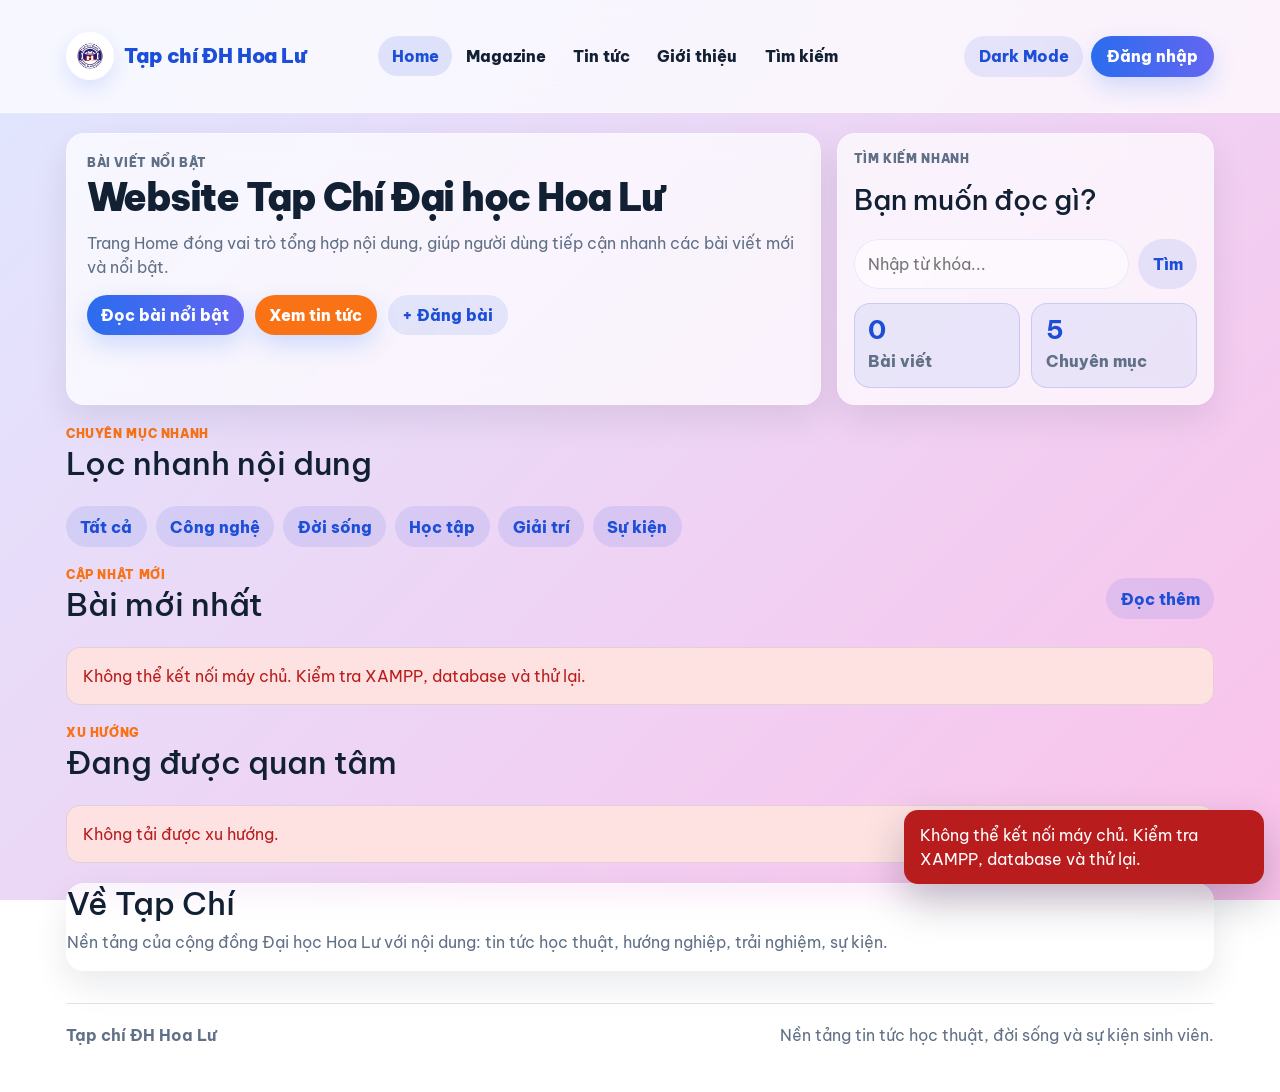
==== commit 9294947d: "Add notification bell and admin broadcasts" ====
--- a/pages/index.html
+++ b/pages/index.html
@@ -8,7 +8,7 @@
     <link rel="preconnect" href="https://fonts.gstatic.com" crossorigin>
     <link href="https://fonts.googleapis.com/css2?family=Be+Vietnam+Pro:wght@400;600;700;800;900&display=swap" rel="stylesheet">
     <link href="https://cdn.jsdelivr.net/npm/bootstrap@5.3.3/dist/css/bootstrap.min.css" rel="stylesheet">
-    <link rel="stylesheet" href="/assets/css/main.css" />
+    <link rel="stylesheet" href="../assets/css/main.css" />
 </head>
 <body>
     <div class="sticky-progress" id="reading-progress"></div>
@@ -22,6 +22,7 @@
                 <div class="hero-actions">
                     <a class="btn primary" id="home-hero-link" href="magazine.html">Đọc bài nổi bật</a>
                     <a class="btn secondary" href="category.html?id=0">Xem tin tức</a>
+                    <a class="chip home-post-btn" id="home-post-btn" href="post-editor.html">+ Đăng bài</a>
                 </div>
             </div>
             <aside class="right-aside p-3 home-digest">
@@ -74,19 +75,19 @@
     </main>
     <button id="back-top">↑</button>
     <script src="https://cdn.jsdelivr.net/npm/bootstrap@5.3.3/dist/js/bootstrap.bundle.min.js"></script>
-    <script src="/config/constants.js"></script>
-    <script src="/config/messages.js"></script>
-    <script src="/utils/storage.js"></script>
-    <script src="/utils/validators.js"></script>
-    <script src="/utils/helpers.js"></script>
-    <script src="/services/api.js"></script>
-    <script src="/services/postService.js"></script>
-    <script src="/services/userService.js"></script>
-    <script src="/services/bookmarkService.js"></script>
-    <script src="/services/authService.js"></script>
-    <script src="/components/articleCard.js"></script>
-    <script src="/components/header.js"></script>
-    <script src="/components/footer.js"></script>
-    <script src="/scripts/index.js"></script>
+    <script src="../config/constants.js"></script>
+    <script src="../config/messages.js"></script>
+    <script src="../utils/storage.js"></script>
+    <script src="../utils/validators.js"></script>
+    <script src="../utils/helpers.js"></script>
+    <script src="../services/api.js"></script>
+    <script src="../services/postService.js"></script>
+    <script src="../services/userService.js"></script>
+    <script src="../services/bookmarkService.js"></script>
+    <script src="../services/authService.js"></script>
+    <script src="../components/articleCard.js"></script>
+    <script src="../components/header.js"></script>
+    <script src="../components/footer.js"></script>
+    <script src="../scripts/index.js"></script>
 </body>
 </html>
--- a/assets/css/main.css
+++ b/assets/css/main.css
@@ -26,7 +26,7 @@
 a{text-decoration:none}
 input,select,textarea,button{font:inherit}
 body,p,h1,h2,h3,h4,h5,h6,span,small,strong,li,article,section,div,label{cursor:default}
-a,button,select,.chip,.btn,.story-card,.cardsmall,.tab,.profile-tab,.profile-action,.user-area,.featured-cats button{cursor:pointer}
+a,button,select,.chip,.btn,.story-card,.cardsmall,.tab,.profile-tab,.profile-action,.user-area,.notification-bell,.notification-item,.featured-cats button{cursor:pointer}
 input,textarea,[contenteditable="true"]{cursor:text}
 
 [data-theme="light"] body:not(.auth-page),html:not([data-theme]) body:not(.auth-page){background:linear-gradient(135deg,#e0e7ff 0%,#fbc2eb 100%);background-attachment:fixed}
@@ -52,6 +52,26 @@
 .user-area{display:flex;align-items:center;gap:.55rem;border:0;border-radius:999px;background:rgba(29,78,216,.08);color:var(--text);padding:.25rem .6rem;cursor:pointer;max-width:220px}
 .user-area img{width:38px;height:38px;border-radius:50%;object-fit:cover;border:2px solid var(--accent)}
 .user-area.admin-user{background:rgba(250,204,21,.13);box-shadow:0 0 0 1px rgba(250,204,21,.22) inset}
+.notification-wrap{position:relative}
+.notification-bell{position:relative;width:42px;height:42px;border:0;border-radius:50%;display:grid;place-items:center;background:rgba(29,78,216,.1);color:var(--accent);box-shadow:inset 0 0 0 1px rgba(29,78,216,.12)}
+.notification-bell:hover{background:rgba(29,78,216,.16)}
+.notification-bell strong{position:absolute;right:-.15rem;top:-.2rem;min-width:20px;height:20px;padding:0 .28rem;border-radius:999px;background:#dc2626;color:#fff;font-size:.68rem;display:grid;place-items:center;border:2px solid var(--surface)}
+.notification-panel{position:absolute;right:0;top:calc(100% + .65rem);width:min(380px,calc(100vw - 2rem));max-height:72vh;overflow:auto;background:rgba(255,255,255,.94);backdrop-filter:blur(16px);border:1px solid rgba(255,255,255,.5);border-radius:20px;box-shadow:0 24px 60px rgba(15,23,42,.22);padding:.85rem;z-index:1050}
+[data-theme="dark"] .notification-panel{background:var(--surface);border-color:var(--line)}
+.notification-head{display:flex;align-items:center;justify-content:space-between;gap:.75rem;padding:.2rem .2rem .7rem;border-bottom:1px solid var(--line)}
+.notification-head strong{font-size:1.05rem;font-weight:950}
+.notification-head button{border:0;background:rgba(15,23,42,.08);color:var(--text);width:30px;height:30px;border-radius:50%;font-size:1.2rem;line-height:1}
+.notification-list{display:grid;gap:.55rem;margin-top:.75rem}
+.notification-item{display:grid;grid-template-columns:38px 1fr;gap:.65rem;align-items:start;text-decoration:none;color:var(--text);border:1px solid var(--line);border-radius:16px;padding:.72rem;background:rgba(29,78,216,.04)}
+.notification-item:hover{color:var(--text);background:rgba(29,78,216,.08)}
+.notification-item.unread{border-color:rgba(43,108,238,.35);box-shadow:inset 4px 0 0 var(--accent);background:rgba(43,108,238,.08)}
+.notification-icon{width:38px;height:38px;display:grid;place-items:center;border-radius:14px;background:rgba(43,108,238,.12);color:var(--accent);font-weight:950}
+.notification-item span:last-child{display:grid;gap:.12rem}
+.notification-item small{line-height:1.45;color:var(--text)}
+.notification-item em{font-style:normal;color:var(--muted);font-size:.76rem}
+.admin-notify-form{display:grid;gap:.5rem;margin:.8rem 0;padding:.75rem;border:1px solid rgba(250,204,21,.28);border-radius:16px;background:rgba(250,204,21,.1)}
+.admin-notify-form label{margin:0;font-size:.86rem}
+.admin-notify-form textarea{min-height:70px}
 .avatar-frame,.profile-avatar-wrap,.comment-avatar-wrap{position:relative;display:inline-flex;flex-direction:column;align-items:center;gap:.16rem;flex:0 0 auto}
 .admin-avatar img{border-color:#facc15!important;box-shadow:0 0 0 4px rgba(250,204,21,.18),0 0 22px rgba(250,204,21,.72),0 0 38px rgba(249,115,22,.35);animation:adminHalo 2.2s ease-in-out infinite}
 .admin-badge{font-size:.66rem;line-height:1;text-transform:uppercase;letter-spacing:.12em;font-weight:950;color:#facc15;text-shadow:0 0 6px rgba(250,204,21,.95),0 0 14px rgba(249,115,22,.65);animation:adminSparkle 1.65s ease-in-out infinite}
@@ -135,7 +155,7 @@
 .rank-admin-copy strong{font-weight:950}
 .rank-admin-copy small,.rank-admin-meta{color:var(--muted);font-weight:750}
 .rank-admin-meta{display:grid;gap:.25rem;font-size:.88rem}
-.rank-admin-form{display:grid;grid-template-columns:1fr auto;gap:.5rem;align-items:center}
+.rank-admin-form{display:grid;grid-template-columns:minmax(180px,1fr) auto auto;gap:.5rem;align-items:center}
 .rank-admin-form select{margin:0}
 .card-actions{display:flex;flex-wrap:wrap;gap:.45rem;margin-top:.75rem}
 .btn-small{font-size:.85rem;padding:.42rem .7rem}
@@ -174,7 +194,12 @@
 .comment-head strong{font-weight:900}
 .comment-head small{color:var(--muted)}
 .comment-body p{margin:0;line-height:1.6;color:var(--text);white-space:pre-wrap}
-.comment-tools{display:flex;justify-content:flex-end;margin-top:.65rem}
+.comment-tools{display:flex;justify-content:flex-end;gap:.45rem;margin-top:.65rem}
+.btn-reply{background:#eef4ff;color:var(--accent)}
+.reply-notice{display:flex;align-items:center;justify-content:space-between;gap:.75rem;margin-bottom:.75rem;padding:.65rem .85rem;border-radius:14px;background:rgba(43,108,238,.1);color:var(--accent);font-weight:850}
+.reply-cancel{border:0;background:transparent;color:var(--accent);font-weight:950;cursor:pointer}
+.comment-replies{display:grid;gap:.65rem;margin-top:.75rem;padding-left:1rem;border-left:2px solid rgba(43,108,238,.16)}
+.comment-reply{background:rgba(255,255,255,.55);border-color:rgba(43,108,238,.14)}
 .related{margin-top:2rem}
 .related-grid{display:grid;grid-template-columns:repeat(4,minmax(0,1fr));gap:1rem}
 .cardsmall{background:rgba(255,255,255,.7);backdrop-filter:blur(12px);border:1px solid rgba(255,255,255,.3);border-radius:16px;overflow:hidden;box-shadow:var(--shadow);cursor:pointer}
@@ -295,6 +320,7 @@
     .rank-admin-row{grid-template-columns:52px 1fr;align-items:start}
     .rank-admin-meta,.rank-admin-form{grid-column:1/-1}
     .actions{align-items:flex-start!important;margin-top:.75rem}
+    .notification-panel{left:0;right:auto}
     .profile-actions{grid-template-columns:repeat(2,minmax(0,1fr))}
 }
 
